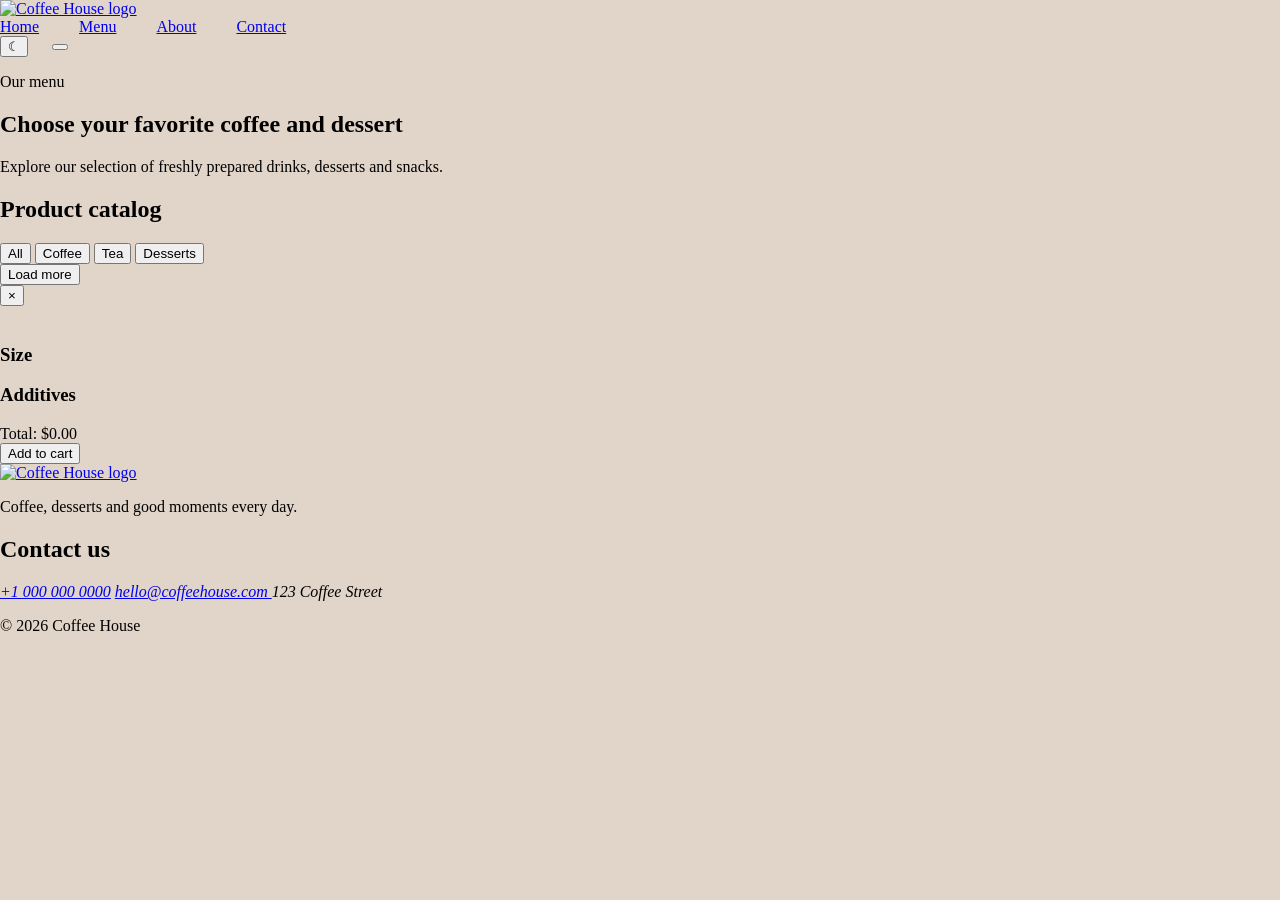
==== menu.html @ 1f93e0eb "feat: add header" ====
<!DOCTYPE html>
<html lang="en">
<head>
  <meta charset="UTF-8">
  <meta name="viewport" content="width=device-width, initial-scale=1.0">

  <meta
    name="description"
    content="Explore the Coffee House menu and choose your favorite drink or dessert."
  >

  <title>Coffee House — Menu</title>

  <link rel="icon" href="./assets/favicon/favicon.ico">

  <link rel="stylesheet" href="./styles/reset.css">
  <link rel="stylesheet" href="./styles/variables.css">
  <link rel="stylesheet" href="./styles/global.css">
  <link rel="stylesheet" href="./styles/header.css">
  <link rel="stylesheet" href="./styles/footer.css">
  <link rel="stylesheet" href="./styles/catalog.css">
  <link rel="stylesheet" href="./styles/modal.css">
  <link rel="stylesheet" href="./styles/responsive.css">
</head>

<body>
  <header class="header">
    <div class="container header__container">
      <a class="logo" href="./index.html" aria-label="Coffee House home">
        <img
          src="./assets/images/icons/logo.svg"
          alt="Coffee House logo"
          width="120"
          height="40"
        >
      </a>

      <nav class="navigation" aria-label="Main navigation">
        <ul class="navigation__list">
          <li class="navigation__item">
            <a class="navigation__link" href="./index.html">
              Home
            </a>
          </li>

          <li class="navigation__item">
            <a
              class="navigation__link navigation__link--active"
              href="./menu.html"
            >
              Menu
            </a>
          </li>

          <li class="navigation__item">
            <a class="navigation__link" href="./index.html#about">
              About
            </a>
          </li>

          <li class="navigation__item">
            <a class="navigation__link" href="#contact">
              Contact
            </a>
          </li>
        </ul>
      </nav>

      <div class="header__actions">
        <button
          class="theme-switcher"
          type="button"
          aria-label="Switch color theme"
        >
          <span class="theme-switcher__icon">☾</span>
        </button>

        <button
          class="burger"
          type="button"
          aria-label="Open navigation menu"
          aria-expanded="false"
        >
          <span></span>
          <span></span>
        </button>
      </div>
    </div>
  </header>

  <main>
    <section class="catalog-hero">
      <div class="container catalog-hero__container">
        <p class="catalog-hero__subtitle">Our menu</p>

        <h1 class="catalog-hero__title">
          Choose your favorite coffee and dessert
        </h1>

        <p class="catalog-hero__description">
          Explore our selection of freshly prepared drinks, desserts and
          snacks.
        </p>
      </div>
    </section>

    <section class="catalog section" aria-labelledby="catalog-title">
      <div class="container">
        <h2 class="section__title visually-hidden" id="catalog-title">
          Product catalog
        </h2>

        <div class="categories" role="tablist" aria-label="Product categories">
          <button
            class="category-button category-button--active"
            type="button"
            data-category="all"
            role="tab"
            aria-selected="true"
          >
            All
          </button>

          <button
            class="category-button"
            type="button"
            data-category="coffee"
            role="tab"
            aria-selected="false"
          >
            Coffee
          </button>

          <button
            class="category-button"
            type="button"
            data-category="tea"
            role="tab"
            aria-selected="false"
          >
            Tea
          </button>

          <button
            class="category-button"
            type="button"
            data-category="dessert"
            role="tab"
            aria-selected="false"
          >
            Desserts
          </button>
        </div>

        <div class="products" aria-live="polite">
          <!-- Карточки товаров будут добавляться через JavaScript -->
        </div>

        <button class="button load-more" type="button">
          Load more
        </button>
      </div>
    </section>
  </main>

  <div class="modal" id="product-modal" aria-hidden="true">
    <div class="modal__overlay"></div>

    <div
      class="modal__content"
      role="dialog"
      aria-modal="true"
      aria-labelledby="modal-title"
    >
      <button
        class="modal__close"
        type="button"
        aria-label="Close product window"
      >
        ×
      </button>

      <div class="modal__image-wrapper">
        <img
          class="modal__image"
          src=""
          alt=""
        >
      </div>

      <div class="modal__info">
        <h2 class="modal__title" id="modal-title"></h2>

        <p class="modal__description"></p>

        <div class="modal__parameters">
          <div class="modal__parameter-group">
            <h3 class="modal__parameter-title">Size</h3>

            <div
              class="modal__options modal__options--size"
              role="radiogroup"
              aria-label="Choose size"
            ></div>
          </div>

          <div class="modal__parameter-group">
            <h3 class="modal__parameter-title">Additives</h3>

            <div
              class="modal__options modal__options--additives"
              role="group"
              aria-label="Choose additives"
            ></div>
          </div>
        </div>

        <div class="modal__total">
          <span>Total:</span>
          <span class="modal__price">$0.00</span>
        </div>

        <button class="button modal__button" type="button">
          Add to cart
        </button>
      </div>
    </div>
  </div>

  <footer class="footer" id="contact">
    <div class="container footer__container">
      <div class="footer__brand">
        <a class="logo" href="./index.html">
          <img
            src="./assets/images/icons/logo.svg"
            alt="Coffee House logo"
            width="120"
            height="40"
          >
        </a>

        <p class="footer__description">
          Coffee, desserts and good moments every day.
        </p>
      </div>

      <div class="footer__contacts">
        <h2 class="footer__title">Contact us</h2>

        <address class="footer__address">
          <a href="tel:+10000000000">+1 000 000 0000</a>
          <a href="mailto:hello@coffeehouse.com">
            hello@coffeehouse.com
          </a>
          <span>123 Coffee Street</span>
        </address>
      </div>
    </div>

    <div class="footer__bottom">
      <p>© 2026 Coffee House</p>
    </div>
  </footer>

  <script type="module" src="./scripts/main.js"></script>
</body>
</html>
---- styles/header.css ----
html,
body {
  margin: 0;
  min-height: 100vh;
  background: #E1D4C9;
}

.header-container {
  display: flex;
  align-items: center;
  justify-content: space-between;
  padding: 20px;
}

.navigation__list {
  display: flex;
  align-items: center;
  gap: 40px;

  margin: 0;
  padding: 0;
  list-style: none;
}

.header__actions {
  display: flex;
  align-items: center;
  gap: 24px;
}

.Theme_switch {
  display: flex;
  align-items: center;
  border-radius: 100px;
  border: 2px solid #C1B6AD;
  padding: 4px;
  gap: 8px;
}

.coffee-menu {
  display: flex;
  align-items: center;
  gap: 4px;
}

.hero-container {
    background-image: url("../assets/images/hero/img-hero.jpg");
    background-size: cover;
    background-position: center;
    background-repeat: no-repeat;

    width: 100%;
    min-height: 745px;
    border-radius: 40px;

    display: flex;
    align-items: center;
    color: white;

    padding: 0px 40px;
}
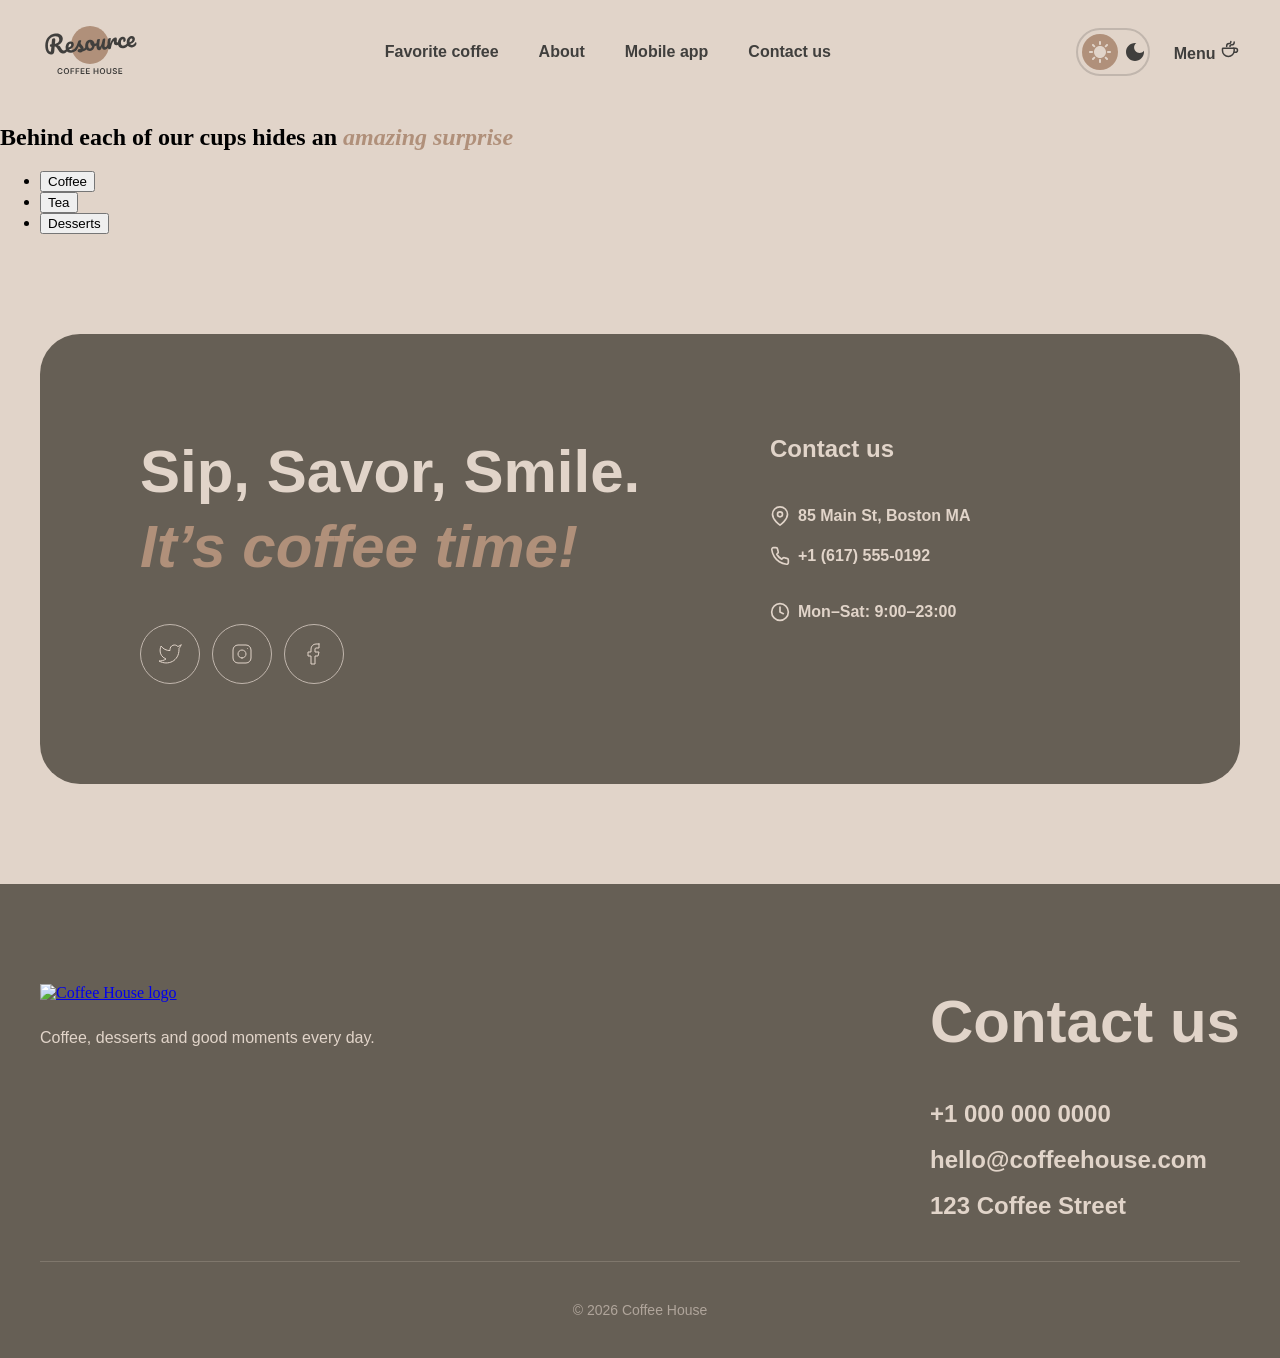
==== commit c3ead739: "fix: add padding in favorite-coffee.css" ====
--- a/menu.html
+++ b/menu.html
@@ -13,222 +13,169 @@
 
   <link rel="icon" href="./assets/favicon/favicon.ico">
 
-  <link rel="stylesheet" href="./styles/reset.css">
-  <link rel="stylesheet" href="./styles/variables.css">
-  <link rel="stylesheet" href="./styles/global.css">
   <link rel="stylesheet" href="./styles/header.css">
+  <link rel="stylesheet" href="./styles/hero.css">
+  <link rel="stylesheet" href="./styles/favorite-coffee.css">
+  <link rel="stylesheet" href="./styles/about.css">
+  <link rel="stylesheet" href="./styles/mobile app.css">
+  <link rel="stylesheet" href="./styles/contacts.css">
   <link rel="stylesheet" href="./styles/footer.css">
-  <link rel="stylesheet" href="./styles/catalog.css">
-  <link rel="stylesheet" href="./styles/modal.css">
-  <link rel="stylesheet" href="./styles/responsive.css">
 </head>
 
 <body>
   <header class="header">
-    <div class="container header__container">
+    <div class="header-container">
       <a class="logo" href="./index.html" aria-label="Coffee House home">
         <img
-          src="./assets/images/icons/logo.svg"
+          src="./assets/images/icons/logo/logo.svg"
           alt="Coffee House logo"
-          width="120"
-          height="40"
+          width="100"
+          height="60"
         >
       </a>
 
       <nav class="navigation" aria-label="Main navigation">
         <ul class="navigation__list">
           <li class="navigation__item">
-            <a class="navigation__link" href="./index.html">
-              Home
-            </a>
-          </li>
-
-          <li class="navigation__item">
             <a
               class="navigation__link navigation__link--active"
-              href="./menu.html"
-            >
-              Menu
-            </a>
-          </li>
-
-          <li class="navigation__item">
-            <a class="navigation__link" href="./index.html#about">
+              href="#favorite">
+              Favorite coffee
+            </a>
+          </li>
+
+          <li class="navigation__item">
+            <a class="navigation__link" href="#about">
               About
             </a>
           </li>
 
           <li class="navigation__item">
+            <a class="navigation__link" href="#mobile-app">
+              Mobile app
+            </a>
+          </li>
+
+          <li class="navigation__item">
             <a class="navigation__link" href="#contact">
-              Contact
+              Contact us
             </a>
           </li>
         </ul>
       </nav>
 
       <div class="header__actions">
-        <button
-          class="theme-switcher"
-          type="button"
-          aria-label="Switch color theme"
-        >
-          <span class="theme-switcher__icon">☾</span>
-        </button>
-
-        <button
-          class="burger"
-          type="button"
-          aria-label="Open navigation menu"
-          aria-expanded="false"
-        >
-          <span></span>
-          <span></span>
-        </button>
+        <div class="Theme_switch">
+            <img src="./assets/images/icons/light/Sun-Light.svg" alt="Sun">
+            <img src="./assets/images/icons/light/Moon-default.svg" alt="Moon">
+        </div>
+
+        <div class="coffee-menu">
+          <a class="navigation__link" href="./menu.html">
+            Menu
+            <img src="./assets/images/icons/light/coffee-cup.svg" alt="coffee-cup">
+          </a>
+        </div>
       </div>
     </div>
   </header>
 
   <main>
-    <section class="catalog-hero">
-      <div class="container catalog-hero__container">
-        <p class="catalog-hero__subtitle">Our menu</p>
-
-        <h1 class="catalog-hero__title">
-          Choose your favorite coffee and dessert
-        </h1>
-
-        <p class="catalog-hero__description">
-          Explore our selection of freshly prepared drinks, desserts and
-          snacks.
-        </p>
-      </div>
-    </section>
-
-    <section class="catalog section" aria-labelledby="catalog-title">
-      <div class="container">
-        <h2 class="section__title visually-hidden" id="catalog-title">
-          Product catalog
-        </h2>
-
-        <div class="categories" role="tablist" aria-label="Product categories">
-          <button
-            class="category-button category-button--active"
-            type="button"
-            data-category="all"
-            role="tab"
-            aria-selected="true"
-          >
-            All
-          </button>
-
-          <button
-            class="category-button"
-            type="button"
-            data-category="coffee"
-            role="tab"
-            aria-selected="false"
-          >
-            Coffee
-          </button>
-
-          <button
-            class="category-button"
-            type="button"
-            data-category="tea"
-            role="tab"
-            aria-selected="false"
-          >
-            Tea
-          </button>
-
-          <button
-            class="category-button"
-            type="button"
-            data-category="dessert"
-            role="tab"
-            aria-selected="false"
-          >
-            Desserts
-          </button>
-        </div>
-
-        <div class="products" aria-live="polite">
-          <!-- Карточки товаров будут добавляться через JavaScript -->
-        </div>
-
-        <button class="button load-more" type="button">
-          Load more
-        </button>
+    <section class="menu">
+      <div class="menu-container">
+        <div class="menu-offer">
+          <h2 id="menu-offer">Behind each of our cups hides an <span class="highlight">amazing surprise</span></h2>
+
+          <ul class="tabs" role="tablist">
+            <li class="tabs__item">
+              <button class="tabs__button tabs__button--active" type="button" data-category="coffee" role="tab" aria-selected="true">
+                Coffee
+              </button>
+            </li>
+            <li class="tabs__item">
+              <button class="tabs__button" type="button" data-category="tea" role="tab" aria-selected="false">
+                Tea
+              </button>
+            </li>
+            <li class="tabs__item">
+              <button class="tabs__button" type="button" data-category="dessert" role="tab" aria-selected="false">
+                Desserts
+              </button>
+            </li>
+          </ul>
+        </div>
+
+        <ul class="grid" id="products-grid"></ul>
       </div>
     </section>
   </main>
-
-  <div class="modal" id="product-modal" aria-hidden="true">
-    <div class="modal__overlay"></div>
-
-    <div
-      class="modal__content"
-      role="dialog"
-      aria-modal="true"
-      aria-labelledby="modal-title"
-    >
-      <button
-        class="modal__close"
-        type="button"
-        aria-label="Close product window"
-      >
-        ×
-      </button>
-
-      <div class="modal__image-wrapper">
-        <img
-          class="modal__image"
-          src=""
-          alt=""
-        >
-      </div>
-
-      <div class="modal__info">
-        <h2 class="modal__title" id="modal-title"></h2>
-
-        <p class="modal__description"></p>
-
-        <div class="modal__parameters">
-          <div class="modal__parameter-group">
-            <h3 class="modal__parameter-title">Size</h3>
-
-            <div
-              class="modal__options modal__options--size"
-              role="radiogroup"
-              aria-label="Choose size"
-            ></div>
+  
+  <section class="contacts" id="contacts" aria-labelledby="contacts-title">
+    <div class="contacts-container">
+      
+      <div class="contacts-offer">
+        <h2 id="contacts-title">Sip, Savor, Smile. <span class="highlight">It’s coffee time!</span></h2>
+
+        <div class="socials">
+          <a class="button-twitter" href="https://twitter.com" target="_blank" rel="noopener" aria-label="Follow us on Twitter" role="button">
+            <svg width="60" height="60" viewBox="0 0 60 60" fill="none" xmlns="http://www.w3.org/2000/svg">
+              <rect x="0.5" y="0.5" width="59" height="59" rx="29.5" stroke="#C1B6AD"/>
+              <path d="M41 21.0101C41 21.0101 38.9821 22.2022 37.86 22.5401C37.2577 21.8476 36.4573 21.3567 35.567 21.134C34.6767 20.9112 33.7395 20.9673 32.8821 21.2945C32.0247 21.6218 31.2884 22.2045 30.773 22.9638C30.2575 23.7231 29.9877 24.6224 30 25.5401V26.5401C28.2426 26.5856 26.5013 26.1959 24.931 25.4055C23.3607 24.6151 22.0103 23.4487 21 22.0101C21 22.0101 17 31.0101 26 35.0101C23.9405 36.408 21.4872 37.109 19 37.0101C28 42.0101 39 37.0101 39 25.5101C38.9991 25.2315 38.9723 24.9537 38.92 24.6801C39.9406 23.6735 41 21.0101 41 21.0101Z" stroke="#E1D4C9" stroke-linecap="round" stroke-linejoin="round"/>
+            </svg>
+          </a>
+
+          <a class="button-instagram" href="https://instagram.com" target="_blank" rel="noopener" aria-label="Follow us on Instagram" role="button">
+            <svg width="60" height="60" viewBox="0 0 60 60" fill="none" xmlns="http://www.w3.org/2000/svg">
+              <rect x="0.5" y="0.5" width="59" height="59" rx="29.5" stroke="#C1B6AD"/>
+              <path d="M30 34C32.2091 34 34 32.2091 34 30C34 27.7909 32.2091 26 30 26C27.7909 26 26 27.7909 26 30C26 32.2091 27.7909 34 30 34Z" stroke="#E1D4C9" stroke-linecap="round" stroke-linejoin="round"/>
+              <path d="M21 34V26C21 23.2386 23.2386 21 26 21H34C36.7614 21 39 23.2386 39 26V34C39 36.7614 36.7614 39 34 39H26C23.2386 39 21 36.7614 21 34Z" stroke="#E1D4C9"/>
+              <path d="M35.5 24.51L35.51 24.4989" stroke="#E1D4C9" stroke-linecap="round" stroke-linejoin="round"/>
+            </svg>
+          </a>
+
+          <a class="button-facebook" href="https://facebook.com" target="_blank" rel="noopener" aria-label="Follow us on Facebook" role="button">
+            <svg width="60" height="60" viewBox="0 0 60 60" fill="none" xmlns="http://www.w3.org/2000/svg">
+              <rect x="0.5" y="0.5" width="59" height="59" rx="29.5" stroke="#C1B6AD"/>
+              <path d="M35 20H32C30.6739 20 29.4021 20.5268 28.4645 21.4645C27.5268 22.4021 27 23.6739 27 25V28H24V32H27V40H31V32H34L35 28H31V25C31 24.7348 31.1054 24.4804 31.2929 24.2929C31.4804 24.1054 31.7348 24 32 24H35V20Z" stroke="#E1D4C9" stroke-linecap="round" stroke-linejoin="round"/>
+            </svg>
+          </a>
+        </div>
+      </div>
+
+      <div class="contacts-info">
+        <h3 class="contacts-info-title">Contact us</h3>
+
+        <div class="contacts-links-list">
+          <a class="link-item" href="https://google.com" target="_blank" rel="noopener noreferrer" aria-label="Open our location in Google Maps">
+            <svg width="20" height="20" viewBox="0 0 24 24" fill="none" stroke="currentColor" stroke-width="2" xmlns="http://www.w3.org/2000/svg">
+              <path d="M21 10c0 7-9 13-9 13s-9-6-9-13a9 9 0 0 1 18 0z" stroke-linecap="round" stroke-linejoin="round"/>
+              <circle cx="12" cy="10" r="3" stroke-linecap="round" stroke-linejoin="round"/>
+            </svg>
+            <span>85 Main St, Boston MA</span>
+          </a>
+
+          <a class="link-item" href="tel:+16175550192" aria-label="Call our phone number">
+            <svg width="20" height="20" viewBox="0 0 24 24" fill="none" stroke="currentColor" stroke-width="2" xmlns="http://www.w3.org/2000/svg">
+              <path d="M22 16.92v3a2 2 0 0 1-2.18 2 19.79 19.79 0 0 1-8.63-3.07 19.5 19.5 0 0 1-6-6 19.79 19.79 0 0 1-3.07-8.67A2 2 0 0 1 4.11 2h3a2 2 0 0 1 2 1.72 12.84 12.84 0 0 0 .7 2.81 2 2 0 0 1-.45 2.11L8.09 9.91a16 16 0 0 0 6 6l1.27-1.27a2 2 0 0 1 2.11-.45 12.84 12.84 0 0 0 2.81.7A2 2 0 0 1 22 16.92z" stroke-linecap="round" stroke-linejoin="round"/>
+            </svg>
+            <span>+1 (617) 555-0192</span>
+          </a>
+
+          <div class="link-item work-hours">
+            <svg width="20" height="20" viewBox="0 0 24 24" fill="none" stroke="currentColor" stroke-width="2" xmlns="http://www.w3.org/2000/svg">
+              <circle cx="12" cy="12" r="10" stroke-linecap="round" stroke-linejoin="round"/>
+              <polyline points="12 6 12 12 16 14" stroke-linecap="round" stroke-linejoin="round"/>
+            </svg>
+            <p>Mon–Sat: <time datetime="Mo-Sa 09:00-23:00">9:00–23:00</time></p>
           </div>
-
-          <div class="modal__parameter-group">
-            <h3 class="modal__parameter-title">Additives</h3>
-
-            <div
-              class="modal__options modal__options--additives"
-              role="group"
-              aria-label="Choose additives"
-            ></div>
-          </div>
-        </div>
-
-        <div class="modal__total">
-          <span>Total:</span>
-          <span class="modal__price">$0.00</span>
-        </div>
-
-        <button class="button modal__button" type="button">
-          Add to cart
-        </button>
-      </div>
-    </div>
-  </div>
-
-  <footer class="footer" id="contact">
-    <div class="container footer__container">
+        </div>
+      </div>
+
+    </div>
+  </section>
+
+  <footer class="footer" id="footer">
+    <div class="footer-container">
       <div class="footer__brand">
         <a class="logo" href="./index.html">
           <img
@@ -262,6 +209,5 @@
     </div>
   </footer>
 
-  <script type="module" src="./scripts/main.js"></script>
 </body>
 </html>
--- a/styles/header.css
+++ b/styles/header.css
@@ -9,7 +9,7 @@
   display: flex;
   align-items: center;
   justify-content: space-between;
-  padding: 20px;
+  padding: 20px 40px;
 }
 
 .navigation__list {
@@ -43,19 +43,13 @@
   gap: 4px;
 }
 
-.hero-container {
-    background-image: url("../assets/images/hero/img-hero.jpg");
-    background-size: cover;
-    background-position: center;
-    background-repeat: no-repeat;
-
-    width: 100%;
-    min-height: 745px;
-    border-radius: 40px;
-
-    display: flex;
-    align-items: center;
-    color: white;
-
-    padding: 0px 40px;
+.navigation__link, .coffee-menu {
+  font-family: "Inter", sans-serif;
+  font-weight: 600;
+  font-style: normal;
+  font-size: 16px;
+  line-height: 150%;
+  letter-spacing: 0;
+  color: #403f3d;
+  text-decoration: none;
 }
--- a/styles/hero.css
+++ b/styles/hero.css
@@ -0,0 +1,77 @@
+.hero-container {
+    background-image: url("../assets/images/hero/img-hero.jpg");
+    background-size: cover;
+    background-position: center;
+    background-repeat: no-repeat;
+
+    border-radius: 40px;
+    display: flex;
+    align-items: center;
+
+    width: calc(100% - 80px);
+    max-width: 1440px;
+    margin: 0 auto;
+}
+
+.offer {
+  display: flex;
+  flex-direction: column;
+  width: 530px;
+  gap: 40px;
+  align-items: flex-start;
+  padding: 100px;
+}
+
+.offer p {
+  margin: 0;
+}
+
+.offer p:first-child {
+  font-family: "Inter", sans-serif;
+  font-weight: 600;
+  font-style: italic;
+  font-size: 72px;
+  line-height: 1.1;
+  letter-spacing: 0;
+  color: #e1d4c9;
+}
+
+.highlight {
+  font-style: normal;
+  font-weight: 700;
+  color: #b0907a;
+}
+
+.hero__description {
+  margin: 0;
+  font-family: "Inter", sans-serif;
+  font-weight: 400;
+  font-style: normal;
+  font-size: 16px;
+  line-height: 1.5;
+  letter-spacing: 0;
+  color: #e1d4c9;
+}
+
+.hero__button {
+  display: flex;
+  align-items: center;
+  justify-content: center;
+
+  width: 200px;
+  height: 64px;
+  border-radius: 100px;
+  background-color: #e1d4c9;
+  color: #403f3d;
+  text-decoration: none;
+}
+
+.hero__button span {
+  font-family: "Inter", sans-serif;
+  font-weight: 600;
+  font-style: normal;
+  font-size: 16px;
+  line-height: 1.5;
+  letter-spacing: 0;
+  color: #403F3D;
+}
--- a/styles/favorite-coffee.css
+++ b/styles/favorite-coffee.css
@@ -0,0 +1,120 @@
+.favorite-coffee-container {
+    display: flex;
+    flex-direction: column;
+    padding: 100px 40px;
+}
+
+#favorite-title {
+  font-family: 'Inter', sans-serif;
+  font-weight: 600;
+  font-size: 60px;
+  line-height: 1.25;
+  letter-spacing: 0;
+  text-align: center;
+  color: #403f3d;
+  margin: 0 0 40px 0;
+}
+
+.highlight {
+  font-style: italic;
+  font-weight: 600;
+  color: #b0907a;
+}
+
+.favorite-coffee__slider {
+    display: flex;
+    align-items: center;
+    justify-content: space-between;
+    gap: 40px;
+}
+
+.button-slider-left, .button-slider-right {
+    width: 60px;
+    height: 60px;
+
+    display: flex;
+    align-items: center;
+    justify-content: center;
+
+    background: transparent;
+    border: 1px solid #665F55;
+    border-radius: 100px;
+
+    color: #403f3d;
+
+    cursor: pointer;
+    transition: all 0.2s ease;
+
+    padding: 0;
+    outline: none;
+}
+
+.button-slider-left:hover, .button-slider-right:hover {
+    background-color: #665F55;
+    color: #E1D4C9;
+}
+
+.button-slider-left:focus-visible, .button-slider-right:focus-visible {
+    outline: 2px solid #b0907a;
+    outline-offset: 2px;
+}
+
+.slider-image-wrapper {
+    display: flex;
+    align-items: center;
+    justify-content: center;
+}
+
+.description-slider {
+    display: flex;
+    flex-direction: column;
+    align-items: center;
+    justify-content: center;
+    gap: 16px;
+}
+
+.title, .price {
+  font-family: 'Inter', sans-serif;
+  font-weight: 600;
+  font-size: 24px;
+  line-height: 1.25;
+  letter-spacing: 0;
+  text-align: center;
+  color: #403f3d;
+}
+
+.description {
+  font-family: 'Inter', sans-serif;
+  font-weight: 400;
+  font-size: 16px;
+  line-height: 1.5;
+  letter-spacing: 0;
+  text-align: center;
+  color: #403f3d;
+}
+
+.controls {
+    display: flex;
+    justify-content: center;
+    gap: 12px;
+
+    margin-top: 15px;
+}
+
+.control {
+    width: 40px;
+    height: 4px;
+    background-color: #C1B6AD;
+    border: none;
+    padding: 0;
+    border-radius: 100px;
+}
+
+.control_active {
+    width: 40px;
+    height: 4px;
+    background-color: #665F55;
+    border: none;
+    padding: 0;
+    border-radius: 100px;
+}
--- a/styles/about.css
+++ b/styles/about.css
@@ -0,0 +1,48 @@
+.about-container {
+    display: flex;
+    flex-direction: column;
+    padding: 100px 40px;
+    gap: 40px;
+}
+
+#about-title {
+  font-family: 'Inter', sans-serif;
+  font-weight: 600;
+  font-size: 60px;
+  line-height: 1.25;
+  letter-spacing: 0;
+  text-align: left;
+  color: #403f3d;
+  margin: 0;
+}
+
+.highlight {
+  font-style: italic;
+  font-weight: 600;
+  color: #b0907a;
+}
+
+.about-images {
+    display: flex;
+    gap: 40px;
+    width: 100%;
+}
+
+.column_1, .column_2 {
+    display: flex;
+    flex-direction: column;
+    gap: 40px;
+    flex: 1;
+}
+
+.column_1 img, .column_2 img {
+    width: 100%;
+    object-fit: cover;
+    transition: transform 0.5s ease;
+    border-radius: 20px;
+}
+
+.column_1 img:hover, .column_2 img:hover {
+    transform: scale(1.1);
+    cursor: pointer;
+}
--- a/styles/mobile app.css
+++ b/styles/mobile app.css
@@ -0,0 +1,87 @@
+.mobile-app-container {
+    display: flex;
+    padding: 100px 40px;
+    gap: 100px;
+    align-items: center;
+    justify-content: space-between;
+}
+
+.mobile-app-offer {
+    display: flex;
+    flex-direction: column;
+    gap: 40px;
+    align-items: flex-start;
+
+    width: 630px;
+    max-width: 100%;
+    flex-shrink: 0;
+}
+
+#mobile-app-title {
+  font-family: 'Inter', sans-serif;
+  font-weight: 600;
+  font-size: 60px;
+  line-height: 1.25;
+  letter-spacing: 0;
+  text-align: left;
+  color: #403f3d;
+  margin: 0;
+  max-width: 530px;
+  display: block;
+}
+
+.highlight {
+  font-style: italic;
+  font-weight: 600;
+  color: #b0907a;
+}
+
+.mobile-app-offer p {
+  font-family: 'Inter', sans-serif;
+  font-weight: 400;
+  font-size: 16px;
+  line-height: 1.5;
+  letter-spacing: 0;
+  text-align: left;
+  color: #403f3d;
+  margin: 0;
+  /* padding: 0; */
+}
+
+.buttons {
+    display: flex;
+    gap: 20px;
+    margin-top: 40px;
+}
+
+.button-app-store, .button-google-play {
+    background: transparent;
+    border: none;
+    padding: 0;
+    cursor: pointer;
+    display: inline-flex;
+    outline: none;
+    transition: transform 0.5s ease, background-color 0.5s ease;
+    border-radius: 100px;
+}
+
+.button-app-store:hover rect, .button-google-play:hover rect {
+    stroke: #665F55;
+    fill: #665F55;
+}
+
+.button-app-store:hover path, .button-google-play:hover path {
+    fill: #E1D4C9;
+}
+
+.button-app-store:focus-visible, .button-google-play:focus-visible {
+    outline: 2px solid #b0907a;
+    outline-offset: 2px;
+}
+
+.mobile-app-container img {
+    max-width: 630px;
+    width: 100%;
+    height: auto;
+    object-fit: contain;
+}
--- a/styles/contacts.css
+++ b/styles/contacts.css
@@ -0,0 +1,99 @@
+.contacts-container {
+    display: flex;
+    border-radius: 40px;
+    margin: 100px 40px;
+    padding: 100px;
+    gap: 100px;
+    background: #665F55;
+}
+
+.contacts-offer, .contacts-info {
+    display: flex;
+    flex-direction: column;
+    gap: 40px;
+}
+
+#contacts-title {
+  font-family: 'Inter', sans-serif;
+  font-weight: 600;
+  font-size: 60px;
+  line-height: 1.25;
+  letter-spacing: 0;
+  text-align: left;
+  color: #E1D4C9;
+  margin: 0;
+  max-width: 530px;
+  display: block;
+}
+
+.highlight {
+  font-style: italic;
+  font-weight: 600;
+  color: #b0907a;
+}
+
+.socials {
+    display: flex;
+    gap: 12px;
+}
+
+.contacts-info-title {
+  font-family: 'Inter', sans-serif;
+  font-weight: 600;
+  font-size: 24px;
+  line-height: 1.25;
+  letter-spacing: 0;
+  text-align: left;
+  color: #E1D4C9;
+  margin: 0;
+}
+
+.contacts-links-list {
+    display: flex;
+    flex-direction: column;
+    gap: 16px;
+}
+
+.link-item {
+    display: flex;
+    align-items: center;
+    gap: 8px;
+    text-decoration: none;
+    color: #E1D4C9;
+    font-family: 'Inter', sans-serif;
+    font-weight: 600;
+    font-size: 16px;
+    line-height: 1.5;
+    transition: color 0.2s ease;
+}
+
+.link-item svg {
+    flex-shrink: 0;
+    color: #E1D4C9;
+    transition: transform 0.2s ease;
+}
+
+a.link-item:hover {
+    color: #FFF;
+}
+
+a.link-item:hover svg {
+    transform: scale(1.1);
+}
+
+.socials a {
+    display: inline-flex;
+    outline: none;
+    border-radius: 100px;
+    transition: transform 0.3s ease;
+}
+
+.socials a:hover path {
+    stroke: #665F55;
+    transition: stroke 0.3s ease;
+}
+
+.socials a:focus-visible, .link-item:focus-visible {
+    outline: 2px solid #b0907a;
+    outline-offset: 4px;
+}
--- a/styles/footer.css
+++ b/styles/footer.css
@@ -0,0 +1,104 @@
+.footer {
+    background-color: #665F55;
+    padding: 100px 40px 40px 40px;
+}
+
+.footer-container {
+    display: flex;
+    justify-content: space-between;
+    align-items: flex-start;
+    max-width: 1360px;
+    margin: 0 auto;
+    border-bottom: 1px solid rgba(225, 212, 201, 0.2);
+    padding-bottom: 40px;
+}
+
+.footer__brand {
+    display: flex;
+    flex-direction: column;
+    gap: 24px;
+    max-width: 360px;
+}
+
+.footer__brand .logo {
+    display: inline-block;
+    transition: transform 0.2s ease;
+}
+
+.footer__brand .logo:hover {
+    transform: scale(1.02);
+}
+
+.footer__description {
+    font-family: 'Inter', sans-serif;
+    font-weight: 400;
+    font-size: 16px;
+    line-height: 1.5;
+    color: #E1D4C9;
+    margin: 0;
+}
+
+.footer__contacts {
+    display: flex;
+    flex-direction: column;
+    gap: 40px;
+    max-width: 530px;
+}
+
+.footer__title {
+    font-family: 'Inter', sans-serif;
+    font-weight: 600;
+    font-size: 60px;
+    line-height: 1.25;
+    color: #E1D4C9;
+    margin: 0;
+}
+
+.footer__address {
+    display: flex;
+    flex-direction: column;
+    gap: 16px;
+    font-style: normal;
+}
+
+.footer__address a, 
+.footer__address span {
+    font-family: 'Inter', sans-serif;
+    font-weight: 600;
+    font-size: 24px;
+    line-height: 1.25;
+    color: #E1D4C9;
+    text-decoration: none;
+    margin: 0;
+}
+
+.footer__address a {
+    transition: color 0.2s ease;
+    display: inline-block;
+    width: fit-content;
+}
+
+.footer__address a:hover {
+    color: #FFF;
+}
+
+.footer__bottom {
+    max-width: 1360px;
+    margin: 0 auto;
+    padding-top: 40px;
+    text-align: center;
+}
+
+.footer__bottom p {
+    font-family: 'Inter', sans-serif;
+    font-weight: 400;
+    font-size: 14px;
+    color: rgba(225, 212, 201, 0.6);
+    margin: 0;
+}
+
+.footer a:focus-visible {
+    outline: 2px solid #b0907a;
+    outline-offset: 4px;
+    border-radius: 4px;
+}
